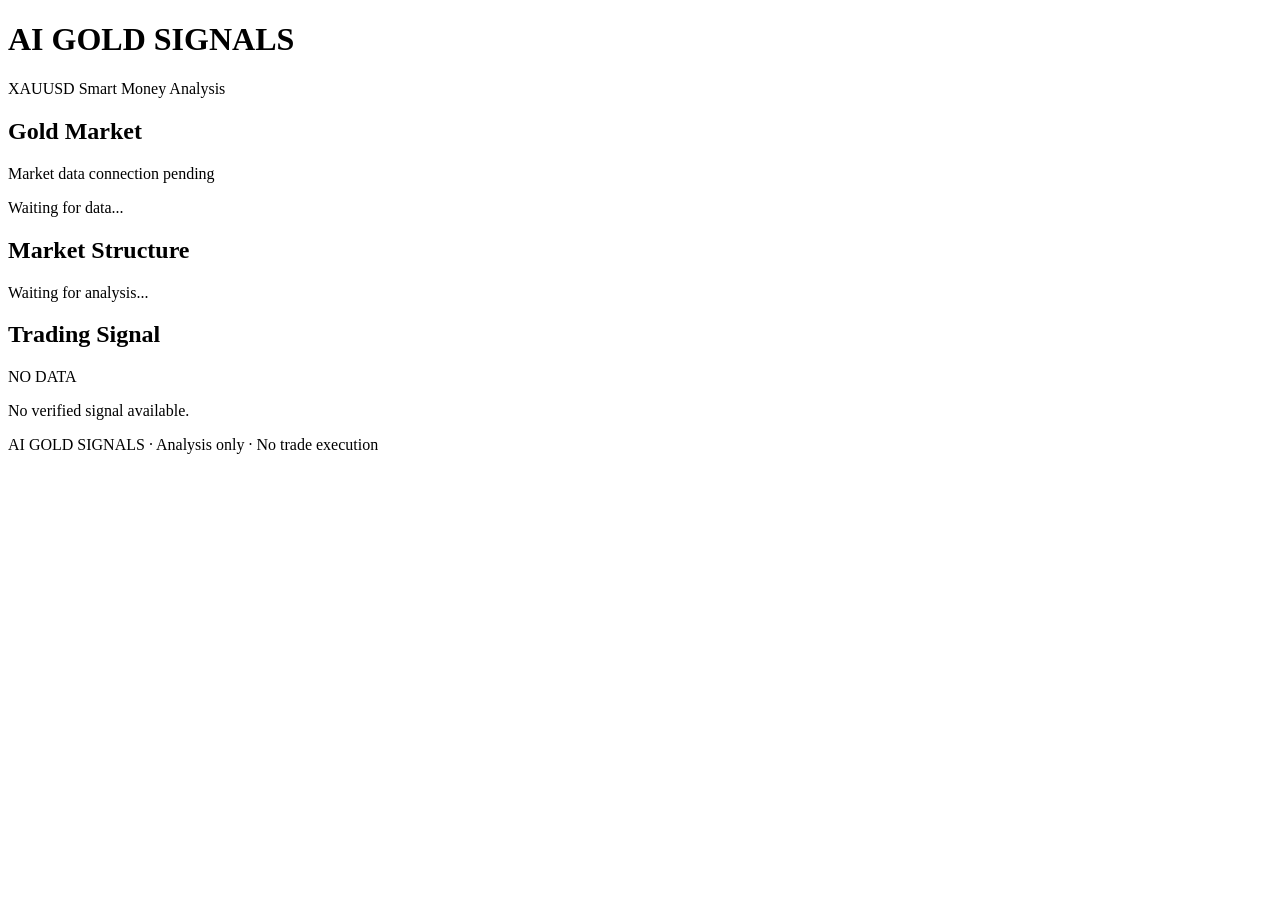
==== frontend/index.html @ 219cc835 "Create index.html" ====
<!DOCTYPE html>
<html lang="en">
<head>
  <meta charset="UTF-8">
  <meta name="viewport" content="width=device-width, initial-scale=1.0">
  <meta name="theme-color" content="#0b1120">
  <title>AI GOLD SIGNALS</title>
  <link rel="stylesheet" href="style.css">
</head>
<body>
  <header class="header">
    <h1>AI GOLD SIGNALS</h1>
    <p>XAUUSD Smart Money Analysis</p>
  </header>

  <main class="dashboard">
    <section class="card">
      <h2>Gold Market</h2>
      <p class="muted">Market data connection pending</p>
      <div id="gold-price">Waiting for data...</div>
    </section>

    <section class="card">
      <h2>Market Structure</h2>
      <p id="market-structure">Waiting for analysis...</p>
    </section>

    <section class="card">
      <h2>Trading Signal</h2>
      <div id="signal">NO DATA</div>
      <p id="signal-details">No verified signal available.</p>
    </section>
  </main>

  <footer>
    <p>AI GOLD SIGNALS · Analysis only · No trade execution</p>
  </footer>

  <script src="app.js"></script>
</body>
</html>
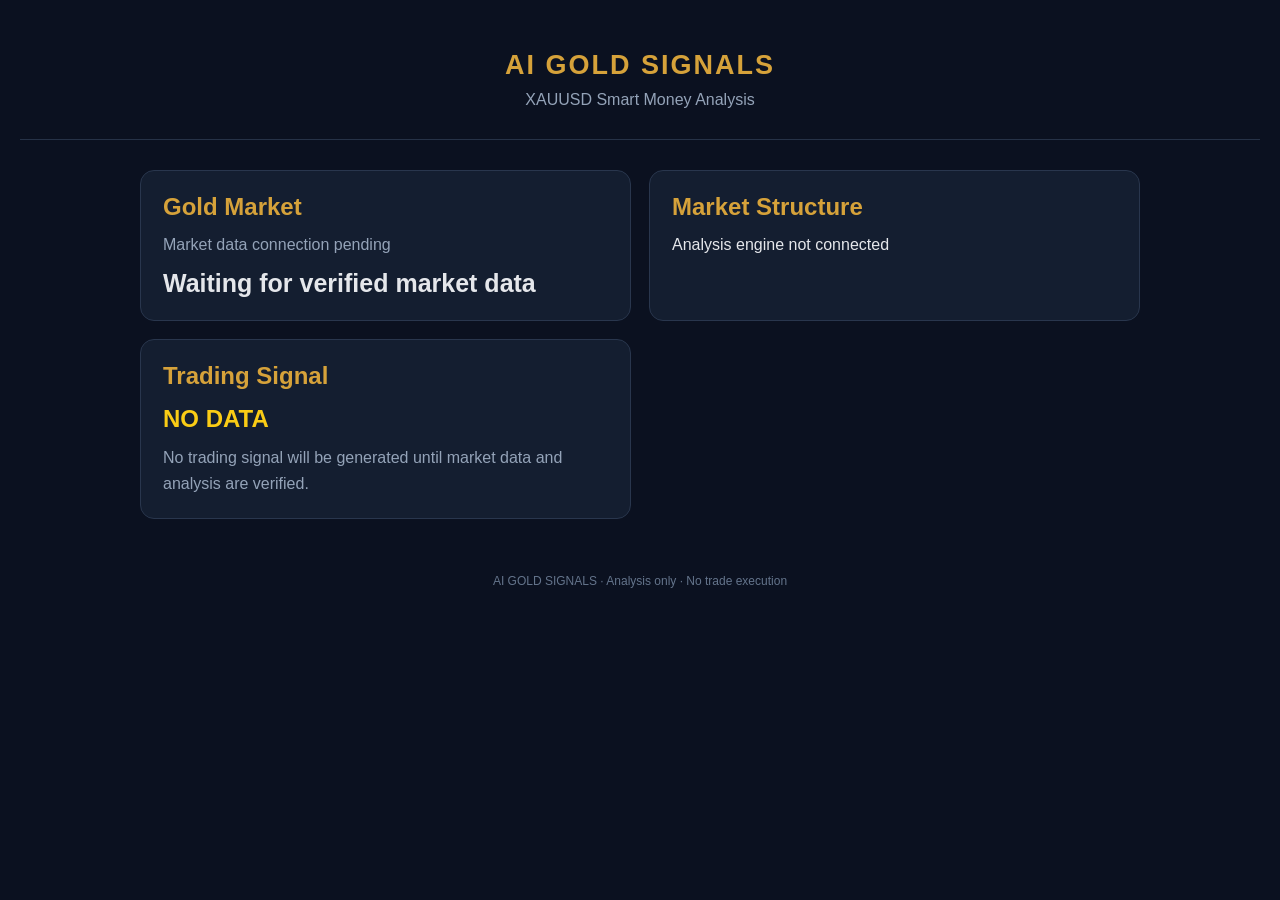
==== commit 28bbd197: "Update index.html" ====
--- a/frontend/index.html
+++ b/frontend/index.html
@@ -37,6 +37,7 @@
     <p>AI GOLD SIGNALS · Analysis only · No trade execution</p>
   </footer>
 
-  <script src="app.js"></script>
+  <script src="../engine/market-data.js"></script>
+<script src="app.js"></script>
 </body>
 </html>
--- a/frontend/style.css
+++ b/frontend/style.css
@@ -0,0 +1,85 @@
+
+* {
+  margin: 0;
+  padding: 0;
+  box-sizing: border-box;
+}
+
+body {
+  background: #0b1120;
+  color: #e5e7eb;
+  font-family: Arial, sans-serif;
+  padding: 20px;
+}
+
+.header {
+  text-align: center;
+  padding: 30px 10px;
+  border-bottom: 1px solid #263247;
+}
+
+.header h1 {
+  color: #d6a23a;
+  font-size: 27px;
+  letter-spacing: 2px;
+}
+
+.header p {
+  color: #94a3b8;
+  margin-top: 10px;
+}
+
+.dashboard {
+  display: grid;
+  grid-template-columns: 1fr;
+  gap: 18px;
+  max-width: 1000px;
+  margin: 30px auto;
+}
+
+.card {
+  background: #141e30;
+  border: 1px solid #29364d;
+  border-radius: 14px;
+  padding: 22px;
+}
+
+.card h2 {
+  color: #d6a23a;
+  margin-bottom: 15px;
+}
+
+.muted {
+  color: #94a3b8;
+}
+
+#gold-price {
+  font-size: 25px;
+  margin-top: 15px;
+  font-weight: bold;
+}
+
+#signal {
+  font-size: 24px;
+  font-weight: bold;
+  color: #facc15;
+  margin: 12px 0;
+}
+
+#signal-details {
+  color: #94a3b8;
+  line-height: 1.6;
+}
+
+footer {
+  text-align: center;
+  color: #64748b;
+  font-size: 12px;
+  padding: 25px 5px;
+}
+
+@media (min-width: 700px) {
+  .dashboard {
+    grid-template-columns: repeat(2, 1fr);
+  }
+}
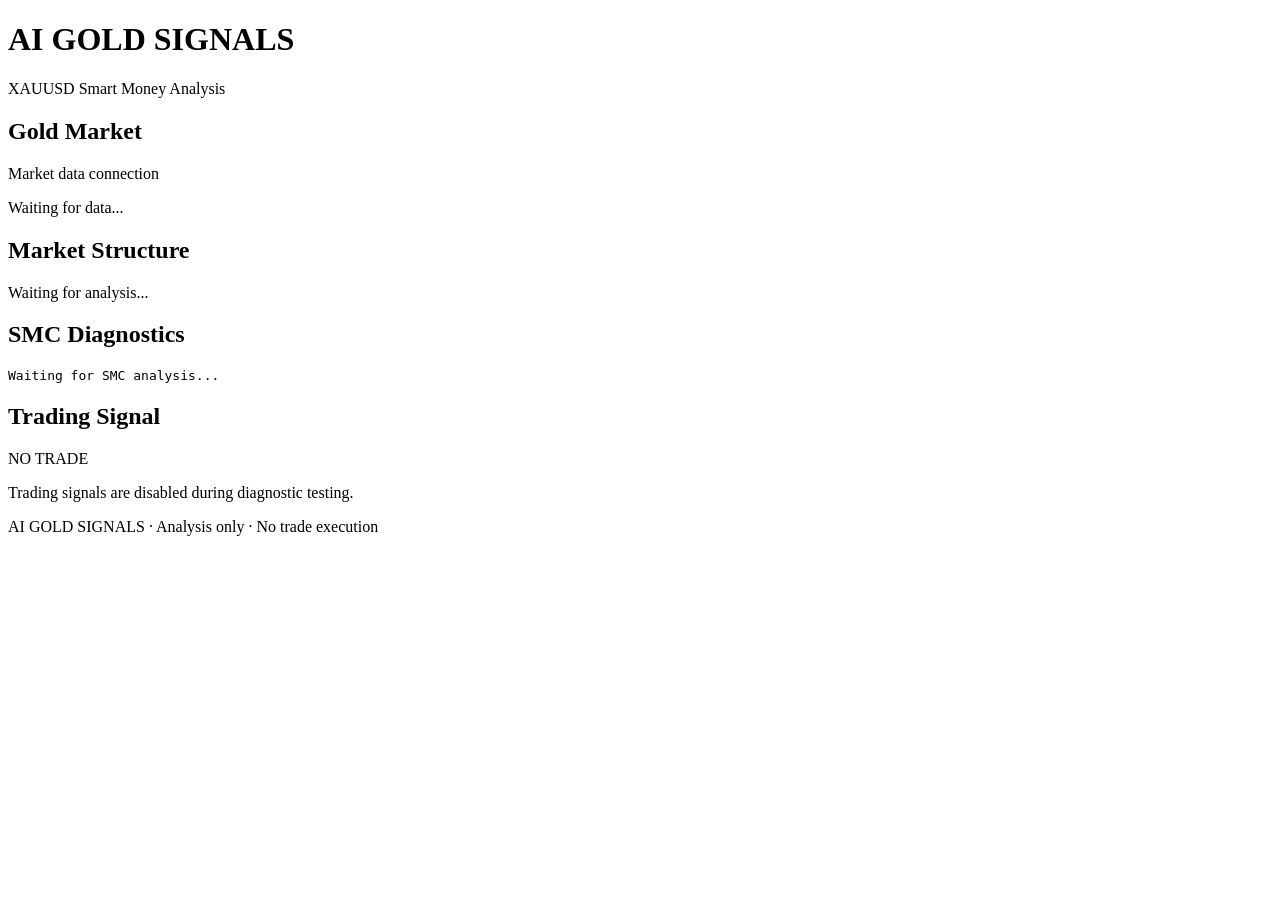
==== commit b1288065: "Update index.html" ====
--- a/frontend/index.html
+++ b/frontend/index.html
@@ -6,8 +6,9 @@
   <meta name="viewport" content="width=device-width, initial-scale=1.0">
   <meta name="theme-color" content="#0b1120">
   <title>AI GOLD SIGNALS</title>
-  <link rel="stylesheet" href="style.css">
+  <link rel="stylesheet" href="frontend/style.css">
 </head>
+
 <body>
   <header class="header">
     <h1>AI GOLD SIGNALS</h1>
@@ -15,9 +16,10 @@
   </header>
 
   <main class="dashboard">
+
     <section class="card">
       <h2>Gold Market</h2>
-      <p class="muted">Market data connection pending</p>
+      <p class="muted">Market data connection</p>
       <div id="gold-price">Waiting for data...</div>
     </section>
 
@@ -27,17 +29,43 @@
     </section>
 
     <section class="card">
+      <h2>SMC Diagnostics</h2>
+      <pre id="smc-diagnostics">Waiting for SMC analysis...</pre>
+    </section>
+
+    <section class="card">
       <h2>Trading Signal</h2>
-      <div id="signal">NO DATA</div>
-      <p id="signal-details">No verified signal available.</p>
+      <div id="signal">NO TRADE</div>
+      <p id="signal-details">
+        Trading signals are disabled during diagnostic testing.
+      </p>
     </section>
+
   </main>
 
   <footer>
     <p>AI GOLD SIGNALS · Analysis only · No trade execution</p>
   </footer>
 
-  <script src="../engine/market-data.js"></script>
-<script src="app.js"></script>
+  <!-- Market Data -->
+  <script src="engine/market-data.js"></script>
+
+  <!-- SMC Engines -->
+  <script src="engine/structure.js"></script>
+  <script src="engine/liquidity.js"></script>
+  <script src="engine/order-blocks.js"></script>
+  <script src="engine/fvg.js"></script>
+  <script src="engine/support-resistance.js"></script>
+
+  <!-- Strategy and Risk -->
+  <script src="engine/strategy.js"></script>
+  <script src="engine/risk-manager.js"></script>
+
+  <!-- Analysis Engine -->
+  <script src="engine/analysis-engine.js"></script>
+
+  <!-- Frontend -->
+  <script src="frontend/app.js"></script>
+
 </body>
 </html>
